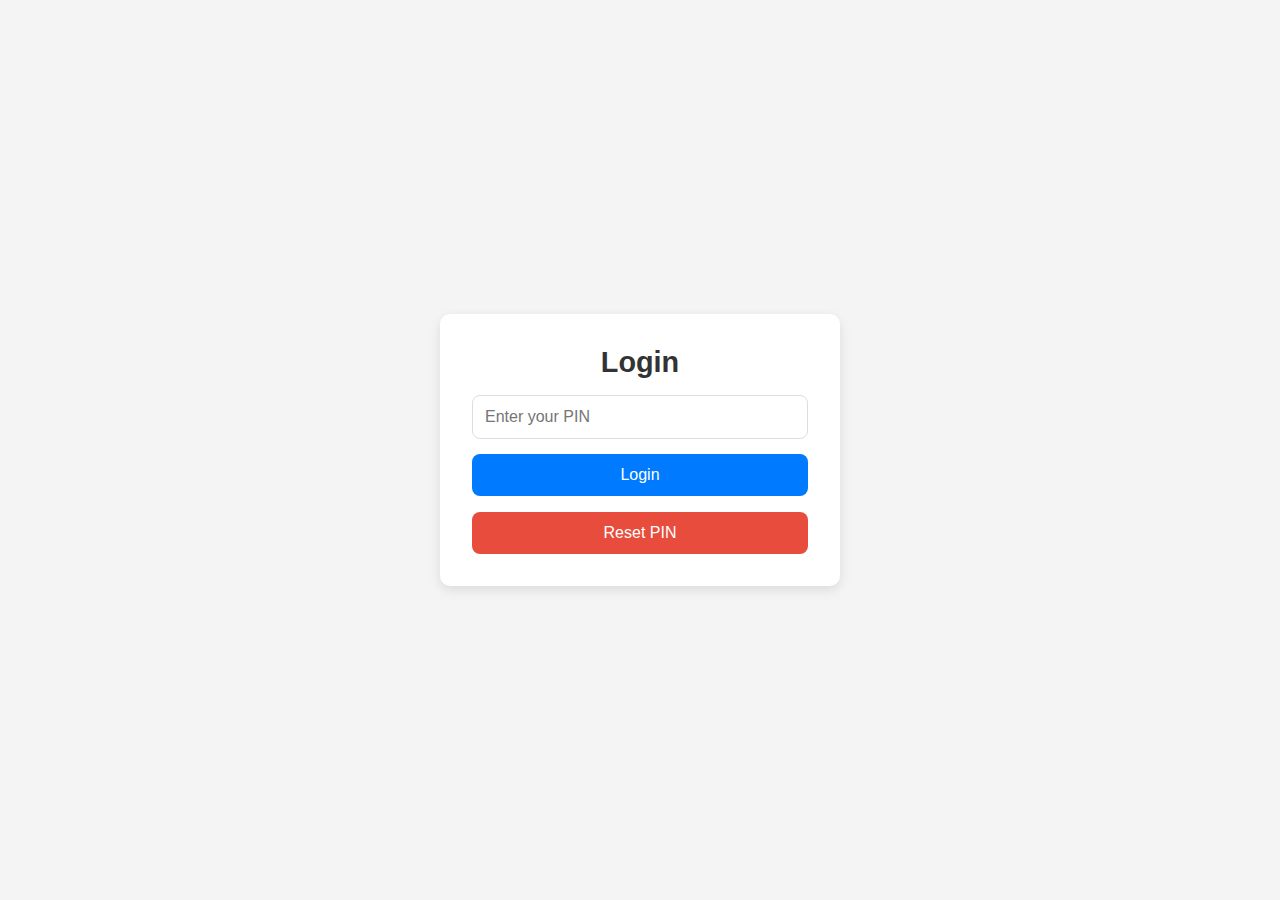
==== login.html @ 0b0ae535 "Added files" ====
<!DOCTYPE html>
<html lang="en">
<head>
    <meta charset="UTF-8">
    <meta name="viewport" content="width=device-width, initial-scale=1.0">
    <title>Login - Password Manager</title>
    <style>
        
        /* General styling */
        * {
            margin: 0;
            padding: 0;
            box-sizing: border-box;
        }

        body {
            font-family: Arial, sans-serif;
            display: flex;
            align-items: center;
            justify-content: center;
            min-height: 100vh;
            background-color: #f4f4f4;
        }

        /* Container styling */
        .container {
            max-width: 400px;
            width: 90%;
            padding: 2rem;
            background-color: #ffffff;
            border-radius: 10px;
            box-shadow: 0 4px 12px rgba(0, 0, 0, 0.1);
            text-align: center;
        }

        /* Heading style */
        h1 {
            font-size: 1.8rem;
            margin-bottom: 1rem;
            color: #333;
        }

        /* Input styling */
        input[type="password"] {
            width: 100%;
            padding: 12px;
            margin-bottom: 15px;
            font-size: 1em;
            border: 1px solid #ddd;
            border-radius: 8px;
            transition: border-color 0.3s;
        }

        input[type="password"]:focus {
            outline: none;
            border-color: #007bff;
        }

        /* Button styling */
        button {
            width: 100%;
            padding: 12px;
            font-size: 1em;
            color: #fff;
            background-color: #007bff;
            border: none;
            border-radius: 8px;
            cursor: pointer;
            transition: background-color 0.3s;
        }

        button:hover {
            background-color: #0056b3;
        }

        /* Error message */
        .error-message {
            color: #e74c3c;
            margin-top: 0.5rem;
            display: none;
            font-size: 0.9em;
        }

        /* Reset button */
        .reset-button {
            margin-top: 1rem;
            background-color: #e74c3c;
        }

        .reset-button:hover {
            background-color: #c82333;
        }

    </style>
</head>
<body>
    <div class="container">
        <h1>Login</h1>
        <form id="loginForm">
            <input type="password" id="pin" placeholder="Enter your PIN" required>
            <button type="submit">Login</button>
        </form>
        <p id="errorMessage" class="error-message"></p>
        <button id="resetPinBtn" class="reset-button">Reset PIN</button>
    </div>
    <script>
        // Check if a PIN is set, if not, prompt the user to set one
        if (!localStorage.getItem('pin')) {
            const newPin = prompt("Set your PIN for the first time:");
            if (newPin) {
                localStorage.setItem('pin', newPin); // Save the new PIN
            }
        }

        // Handle the login form submission
        document.getElementById('loginForm').addEventListener('submit', function(e) {
            e.preventDefault();
            const pinInput = document.getElementById('pin').value;

            // Retrieve the current PIN from local storage
            const storedPin = localStorage.getItem('pin');

            if (pinInput === storedPin) {
                // Set login status in sessionStorage
                sessionStorage.setItem('loggedIn', 'true');
                
                // Redirect to main password manager page if PIN is correct
                window.location.href = 'index.html';
            } else {
                // Show error message if PIN is incorrect
                const errorMessage = document.getElementById('errorMessage');
                errorMessage.textContent = 'Incorrect PIN. Please try again.';
                errorMessage.style.display = 'block';
            }
        });

        // Handle the PIN reset
        document.getElementById('resetPinBtn').addEventListener('click', function() {
            const oldPin = prompt("Enter your old PIN:");
            
            // Retrieve the current PIN from local storage
            const storedPin = localStorage.getItem('pin');

            if (oldPin === storedPin) {
                const newPin = prompt("Enter your new PIN:");
                if (newPin) {
                    localStorage.setItem('pin', newPin); // Save the new PIN
                    alert('PIN has been reset successfully!');
                }
            } else {
                alert('Old PIN is incorrect. Reset failed.');
            }
        });
    </script>
</body>
</html>
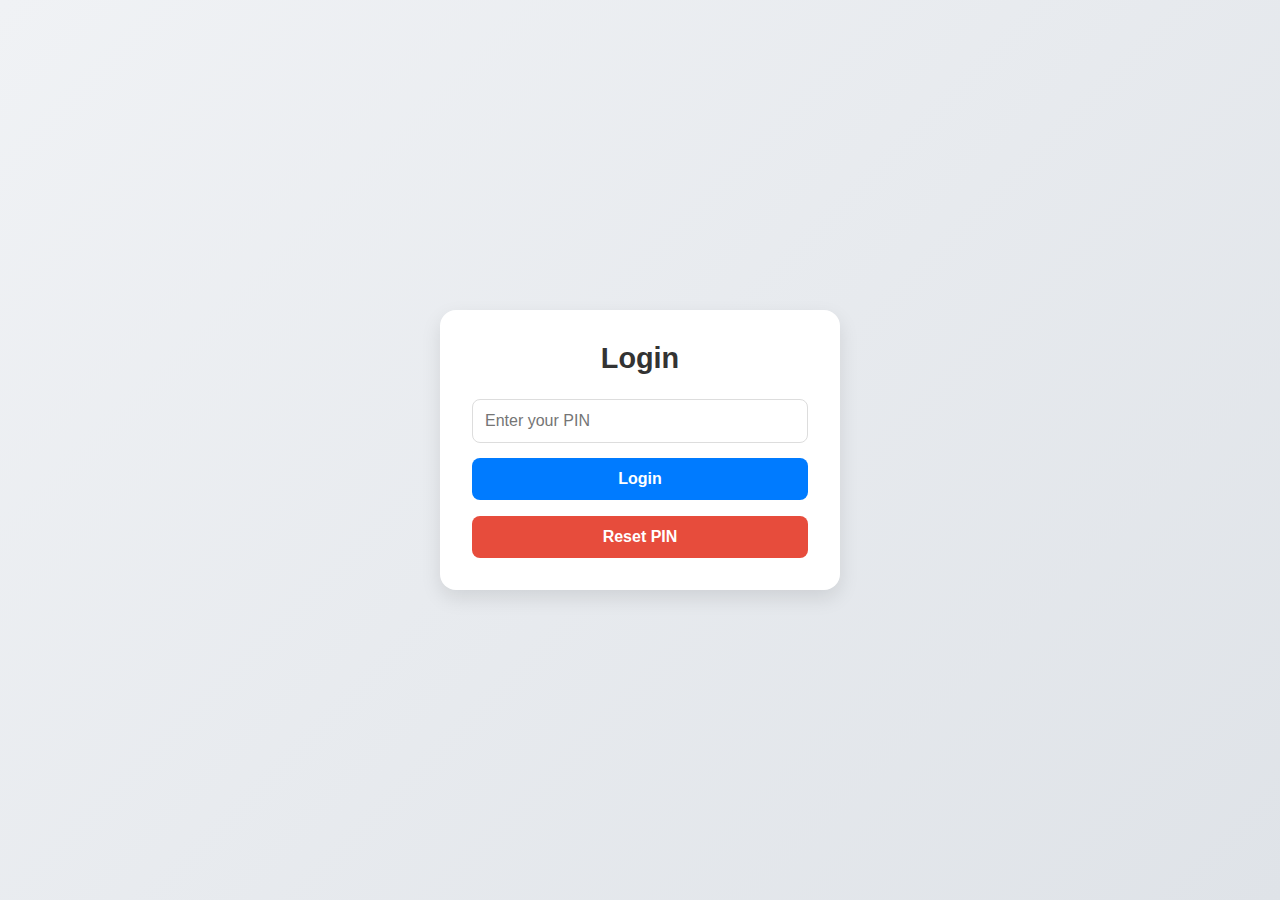
==== commit 1d0dcc1d: "Update login.html changes style" ====
--- a/login.html
+++ b/login.html
@@ -5,42 +5,41 @@
     <meta name="viewport" content="width=device-width, initial-scale=1.0">
     <title>Login - Password Manager</title>
     <style>
-        
-        /* General styling */
+        /* General Reset */
         * {
             margin: 0;
             padding: 0;
             box-sizing: border-box;
         }
-
+        
         body {
-            font-family: Arial, sans-serif;
+            font-family: 'Roboto', sans-serif;
             display: flex;
             align-items: center;
             justify-content: center;
             min-height: 100vh;
-            background-color: #f4f4f4;
+            background: linear-gradient(135deg, #f0f2f5, #dfe3e8);
         }
-
-        /* Container styling */
+        
+        /* Container Styling */
         .container {
             max-width: 400px;
             width: 90%;
             padding: 2rem;
             background-color: #ffffff;
-            border-radius: 10px;
-            box-shadow: 0 4px 12px rgba(0, 0, 0, 0.1);
+            border-radius: 16px;
+            box-shadow: 0 8px 20px rgba(0, 0, 0, 0.1);
             text-align: center;
         }
-
-        /* Heading style */
+        
+        /* Heading Style */
         h1 {
             font-size: 1.8rem;
-            margin-bottom: 1rem;
             color: #333;
+            margin-bottom: 1.5rem;
         }
-
-        /* Input styling */
+        
+        /* Input Styling */
         input[type="password"] {
             width: 100%;
             padding: 12px;
@@ -48,15 +47,16 @@
             font-size: 1em;
             border: 1px solid #ddd;
             border-radius: 8px;
-            transition: border-color 0.3s;
+            transition: border-color 0.3s, box-shadow 0.3s;
         }
-
+        
         input[type="password"]:focus {
             outline: none;
             border-color: #007bff;
+            box-shadow: 0 0 5px rgba(0, 123, 255, 0.5);
         }
-
-        /* Button styling */
+        
+        /* Button Styling */
         button {
             width: 100%;
             padding: 12px;
@@ -65,28 +65,29 @@
             background-color: #007bff;
             border: none;
             border-radius: 8px;
+            font-weight: bold;
             cursor: pointer;
             transition: background-color 0.3s;
         }
-
+        
         button:hover {
             background-color: #0056b3;
         }
-
-        /* Error message */
+        
+        /* Error Message Styling */
         .error-message {
             color: #e74c3c;
             margin-top: 0.5rem;
             display: none;
             font-size: 0.9em;
         }
-
-        /* Reset button */
+        
+        /* Reset Button Styling */
         .reset-button {
             margin-top: 1rem;
             background-color: #e74c3c;
         }
-
+        
         .reset-button:hover {
             background-color: #c82333;
         }
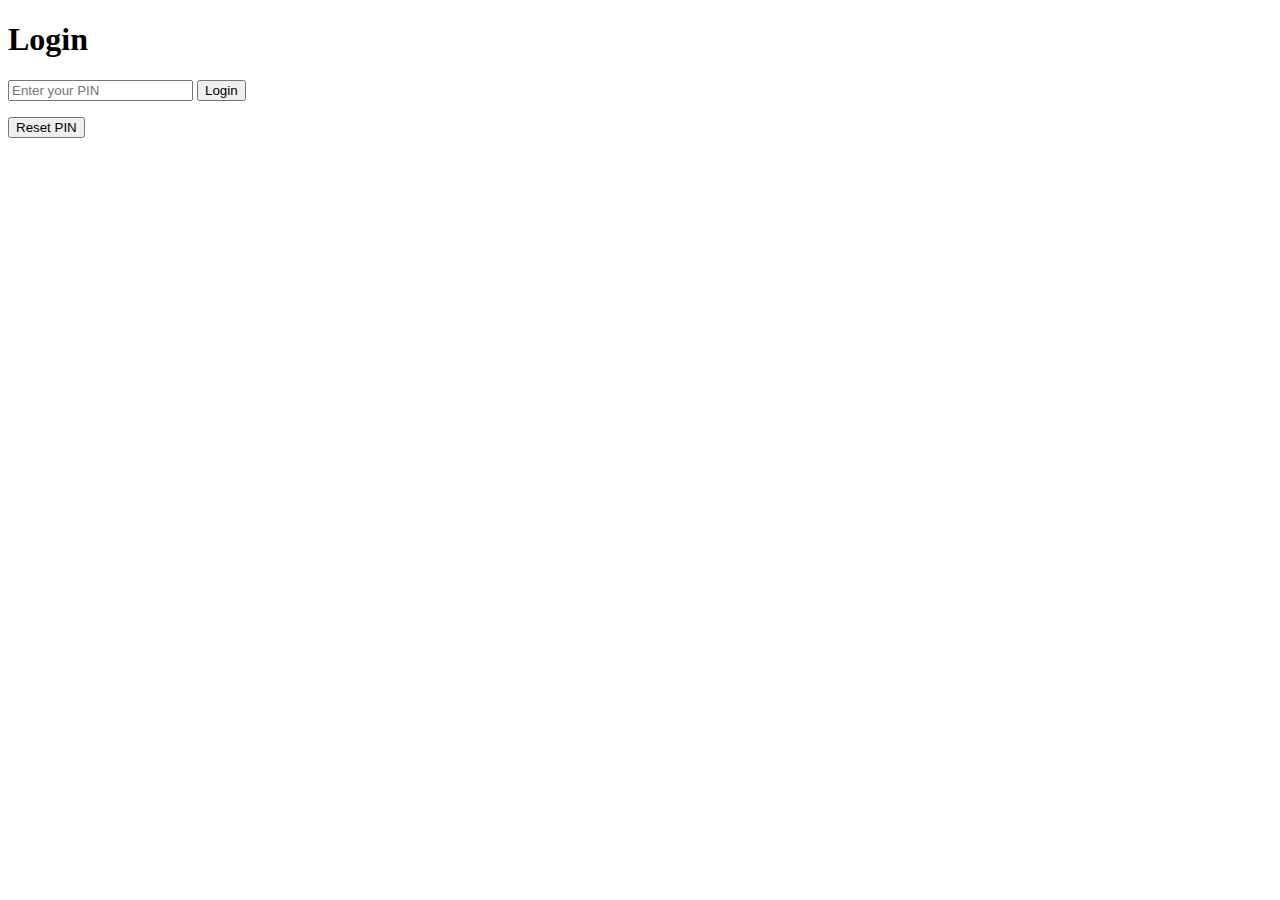
==== commit bf7d15dc: "Update login.html" ====
--- a/login.html
+++ b/login.html
@@ -4,95 +4,7 @@
     <meta charset="UTF-8">
     <meta name="viewport" content="width=device-width, initial-scale=1.0">
     <title>Login - Password Manager</title>
-    <style>
-        /* General Reset */
-        * {
-            margin: 0;
-            padding: 0;
-            box-sizing: border-box;
-        }
-        
-        body {
-            font-family: 'Roboto', sans-serif;
-            display: flex;
-            align-items: center;
-            justify-content: center;
-            min-height: 100vh;
-            background: linear-gradient(135deg, #f0f2f5, #dfe3e8);
-        }
-        
-        /* Container Styling */
-        .container {
-            max-width: 400px;
-            width: 90%;
-            padding: 2rem;
-            background-color: #ffffff;
-            border-radius: 16px;
-            box-shadow: 0 8px 20px rgba(0, 0, 0, 0.1);
-            text-align: center;
-        }
-        
-        /* Heading Style */
-        h1 {
-            font-size: 1.8rem;
-            color: #333;
-            margin-bottom: 1.5rem;
-        }
-        
-        /* Input Styling */
-        input[type="password"] {
-            width: 100%;
-            padding: 12px;
-            margin-bottom: 15px;
-            font-size: 1em;
-            border: 1px solid #ddd;
-            border-radius: 8px;
-            transition: border-color 0.3s, box-shadow 0.3s;
-        }
-        
-        input[type="password"]:focus {
-            outline: none;
-            border-color: #007bff;
-            box-shadow: 0 0 5px rgba(0, 123, 255, 0.5);
-        }
-        
-        /* Button Styling */
-        button {
-            width: 100%;
-            padding: 12px;
-            font-size: 1em;
-            color: #fff;
-            background-color: #007bff;
-            border: none;
-            border-radius: 8px;
-            font-weight: bold;
-            cursor: pointer;
-            transition: background-color 0.3s;
-        }
-        
-        button:hover {
-            background-color: #0056b3;
-        }
-        
-        /* Error Message Styling */
-        .error-message {
-            color: #e74c3c;
-            margin-top: 0.5rem;
-            display: none;
-            font-size: 0.9em;
-        }
-        
-        /* Reset Button Styling */
-        .reset-button {
-            margin-top: 1rem;
-            background-color: #e74c3c;
-        }
-        
-        .reset-button:hover {
-            background-color: #c82333;
-        }
-
-    </style>
+    <link rel="stylesheet" href="login.css">
 </head>
 <body>
     <div class="container">
@@ -105,11 +17,80 @@
         <button id="resetPinBtn" class="reset-button">Reset PIN</button>
     </div>
     <script>
+        // Function to encrypt the PIN
+        async function encryptPIN(pin, key) {
+            const encoder = new TextEncoder();
+            const data = encoder.encode(pin);
+
+            // Generate an initialization vector (IV) for encryption
+            const iv = crypto.getRandomValues(new Uint8Array(12)); // 12 bytes for AES-GCM
+
+            const algorithm = {
+                name: 'AES-GCM',
+                iv: iv
+            };
+
+            const encryptedData = await crypto.subtle.encrypt(algorithm, key, data);
+            
+            // Return both the encrypted data and the IV (for decryption later)
+            const encryptedArray = new Uint8Array(encryptedData);
+            const result = new Uint8Array(iv.length + encryptedArray.length);
+            result.set(iv);
+            result.set(encryptedArray, iv.length);
+            return result;
+        }
+
+        // Function to decrypt the PIN
+        async function decryptPIN(encryptedData, key) {
+            const iv = encryptedData.slice(0, 12); // Extract the IV from the beginning
+            const data = encryptedData.slice(12); // Extract the encrypted PIN
+
+            const algorithm = {
+                name: 'AES-GCM',
+                iv: iv
+            };
+
+            const decryptedData = await crypto.subtle.decrypt(algorithm, key, data);
+
+            const decoder = new TextDecoder();
+            return decoder.decode(decryptedData);
+        }
+
+        // Generate or retrieve a secret encryption key (this should be kept safe)
+        async function getKey() {
+            // This is a simple way to generate a key for demo purposes, but in a real app, 
+            // you should use a better method of key generation and storage
+            const keyMaterial = await crypto.subtle.importKey(
+                'raw',
+                new TextEncoder().encode('gwngdfag9ds89g5da68v6x5fqe5849368'), // Replace this with a secure method of key management
+                { name: 'PBKDF2' },
+                false,
+                ['deriveKey']
+            );
+
+            return crypto.subtle.deriveKey(
+                {
+                    name: 'PBKDF2',
+                    salt: new TextEncoder().encode('salt-value'), // Use a salt for better security
+                    iterations: 100000,
+                    hash: 'SHA-256'
+                },
+                keyMaterial,
+                { name: 'AES-GCM', length: 256 },
+                false,
+                ['encrypt', 'decrypt']
+            );
+        }
+
         // Check if a PIN is set, if not, prompt the user to set one
         if (!localStorage.getItem('pin')) {
             const newPin = prompt("Set your PIN for the first time:");
             if (newPin) {
-                localStorage.setItem('pin', newPin); // Save the new PIN
+                (async () => {
+                    const key = await getKey();
+                    const encryptedPin = await encryptPIN(newPin, key);
+                    localStorage.setItem('pin', JSON.stringify(Array.from(encryptedPin))); // Save the encrypted PIN
+                })();
             }
         }
 
@@ -118,40 +99,52 @@
             e.preventDefault();
             const pinInput = document.getElementById('pin').value;
 
-            // Retrieve the current PIN from local storage
-            const storedPin = localStorage.getItem('pin');
+            (async () => {
+                const key = await getKey();
+                const storedEncryptedPin = JSON.parse(localStorage.getItem('pin'));
 
-            if (pinInput === storedPin) {
-                // Set login status in sessionStorage
-                sessionStorage.setItem('loggedIn', 'true');
-                
-                // Redirect to main password manager page if PIN is correct
-                window.location.href = 'index.html';
-            } else {
-                // Show error message if PIN is incorrect
-                const errorMessage = document.getElementById('errorMessage');
-                errorMessage.textContent = 'Incorrect PIN. Please try again.';
-                errorMessage.style.display = 'block';
-            }
+                // Decrypt the stored PIN
+                const decryptedPin = await decryptPIN(new Uint8Array(storedEncryptedPin), key);
+
+                if (pinInput === decryptedPin) {
+                    // Set login status in sessionStorage
+                    sessionStorage.setItem('loggedIn', 'true');
+                    
+                    // Redirect to main password manager page if PIN is correct
+                    window.location.href = 'index.html';
+                } else {
+                    // Show error message if PIN is incorrect
+                    const errorMessage = document.getElementById('errorMessage');
+                    errorMessage.textContent = 'Incorrect PIN. Please try again.';
+                    errorMessage.style.display = 'block';
+                }
+            })();
         });
 
         // Handle the PIN reset
         document.getElementById('resetPinBtn').addEventListener('click', function() {
             const oldPin = prompt("Enter your old PIN:");
-            
-            // Retrieve the current PIN from local storage
-            const storedPin = localStorage.getItem('pin');
 
-            if (oldPin === storedPin) {
-                const newPin = prompt("Enter your new PIN:");
-                if (newPin) {
-                    localStorage.setItem('pin', newPin); // Save the new PIN
-                    alert('PIN has been reset successfully!');
+            (async () => {
+                const key = await getKey();
+                const storedEncryptedPin = JSON.parse(localStorage.getItem('pin'));
+
+                // Decrypt the stored PIN
+                const decryptedPin = await decryptPIN(new Uint8Array(storedEncryptedPin), key);
+
+                if (oldPin === decryptedPin) {
+                    const newPin = prompt("Enter your new PIN:");
+                    if (newPin) {
+                        const encryptedPin = await encryptPIN(newPin, key);
+                        localStorage.setItem('pin', JSON.stringify(Array.from(encryptedPin))); // Save the new encrypted PIN
+                        alert('PIN has been reset successfully!');
+                    }
+                } else {
+                    alert('Old PIN is incorrect. Reset failed.');
                 }
-            } else {
-                alert('Old PIN is incorrect. Reset failed.');
-            }
+            })();
         });
+
     </script>
 </body>
 </html>
